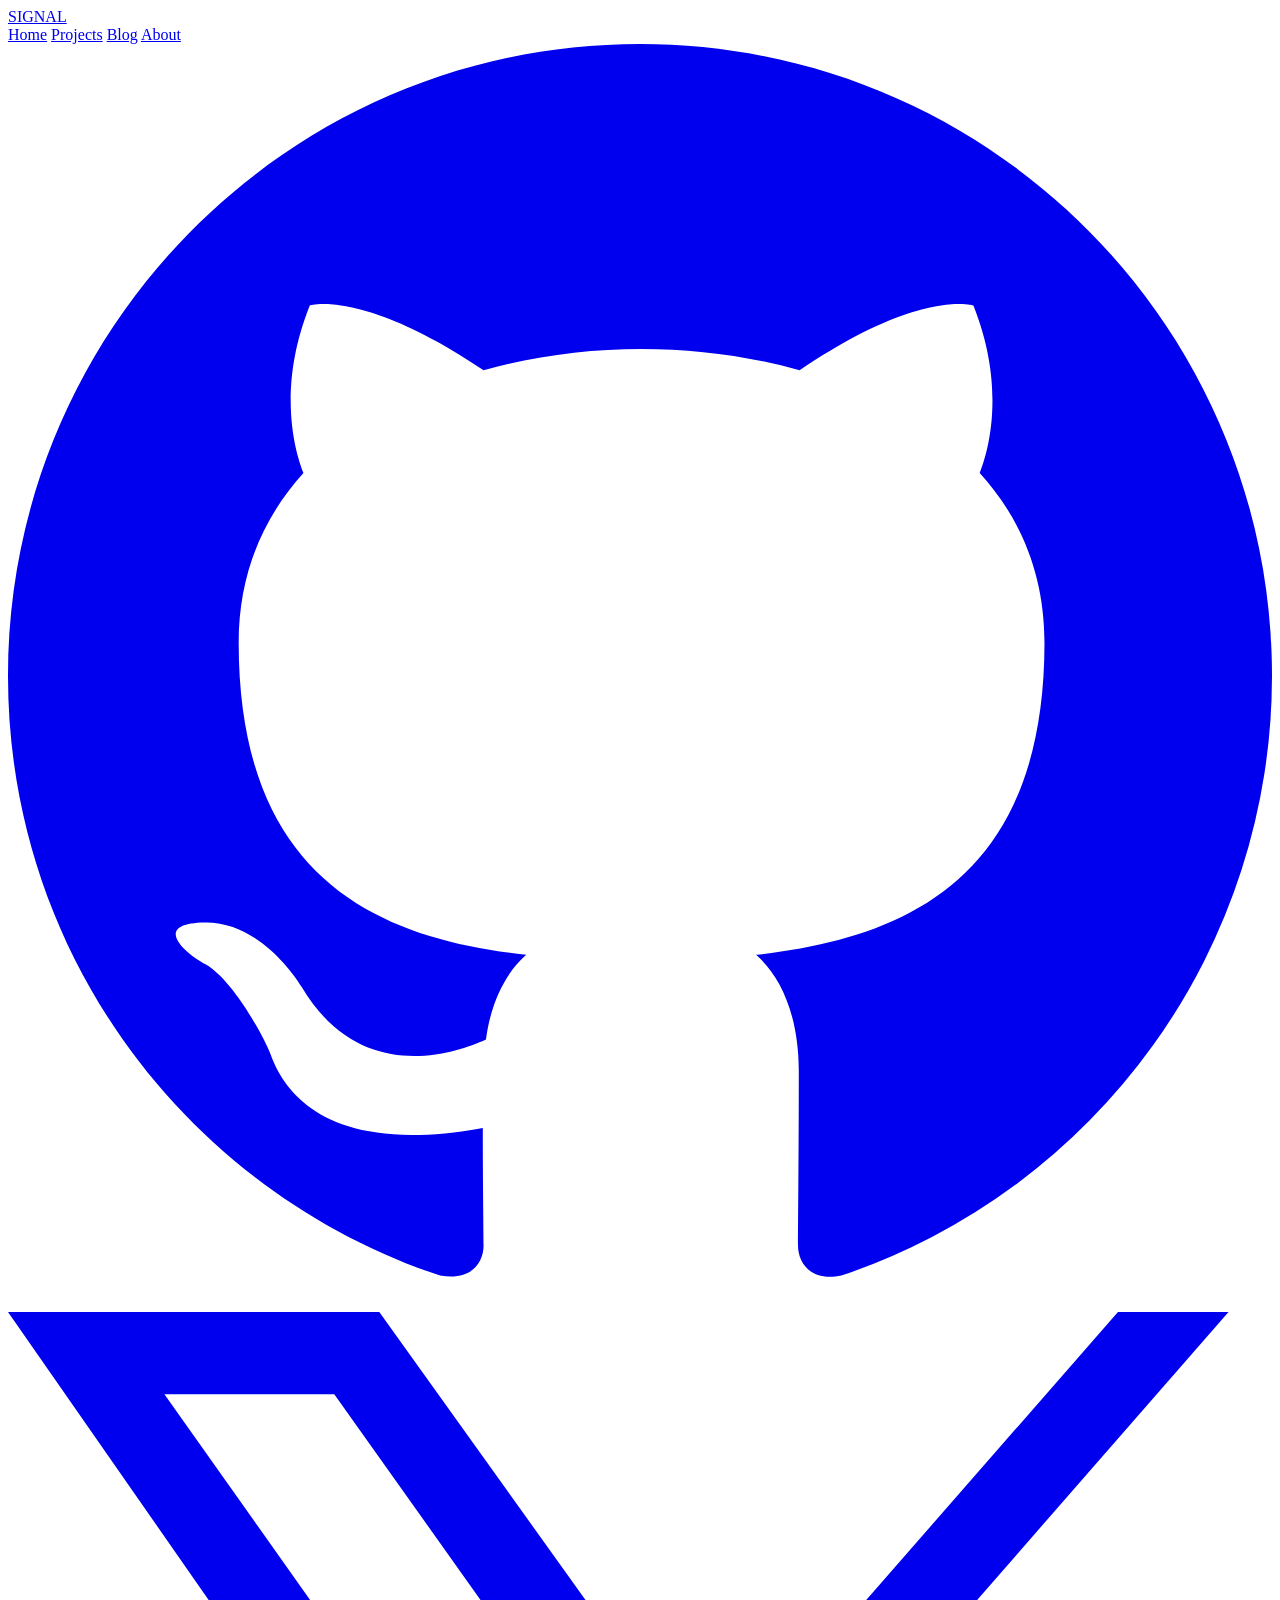
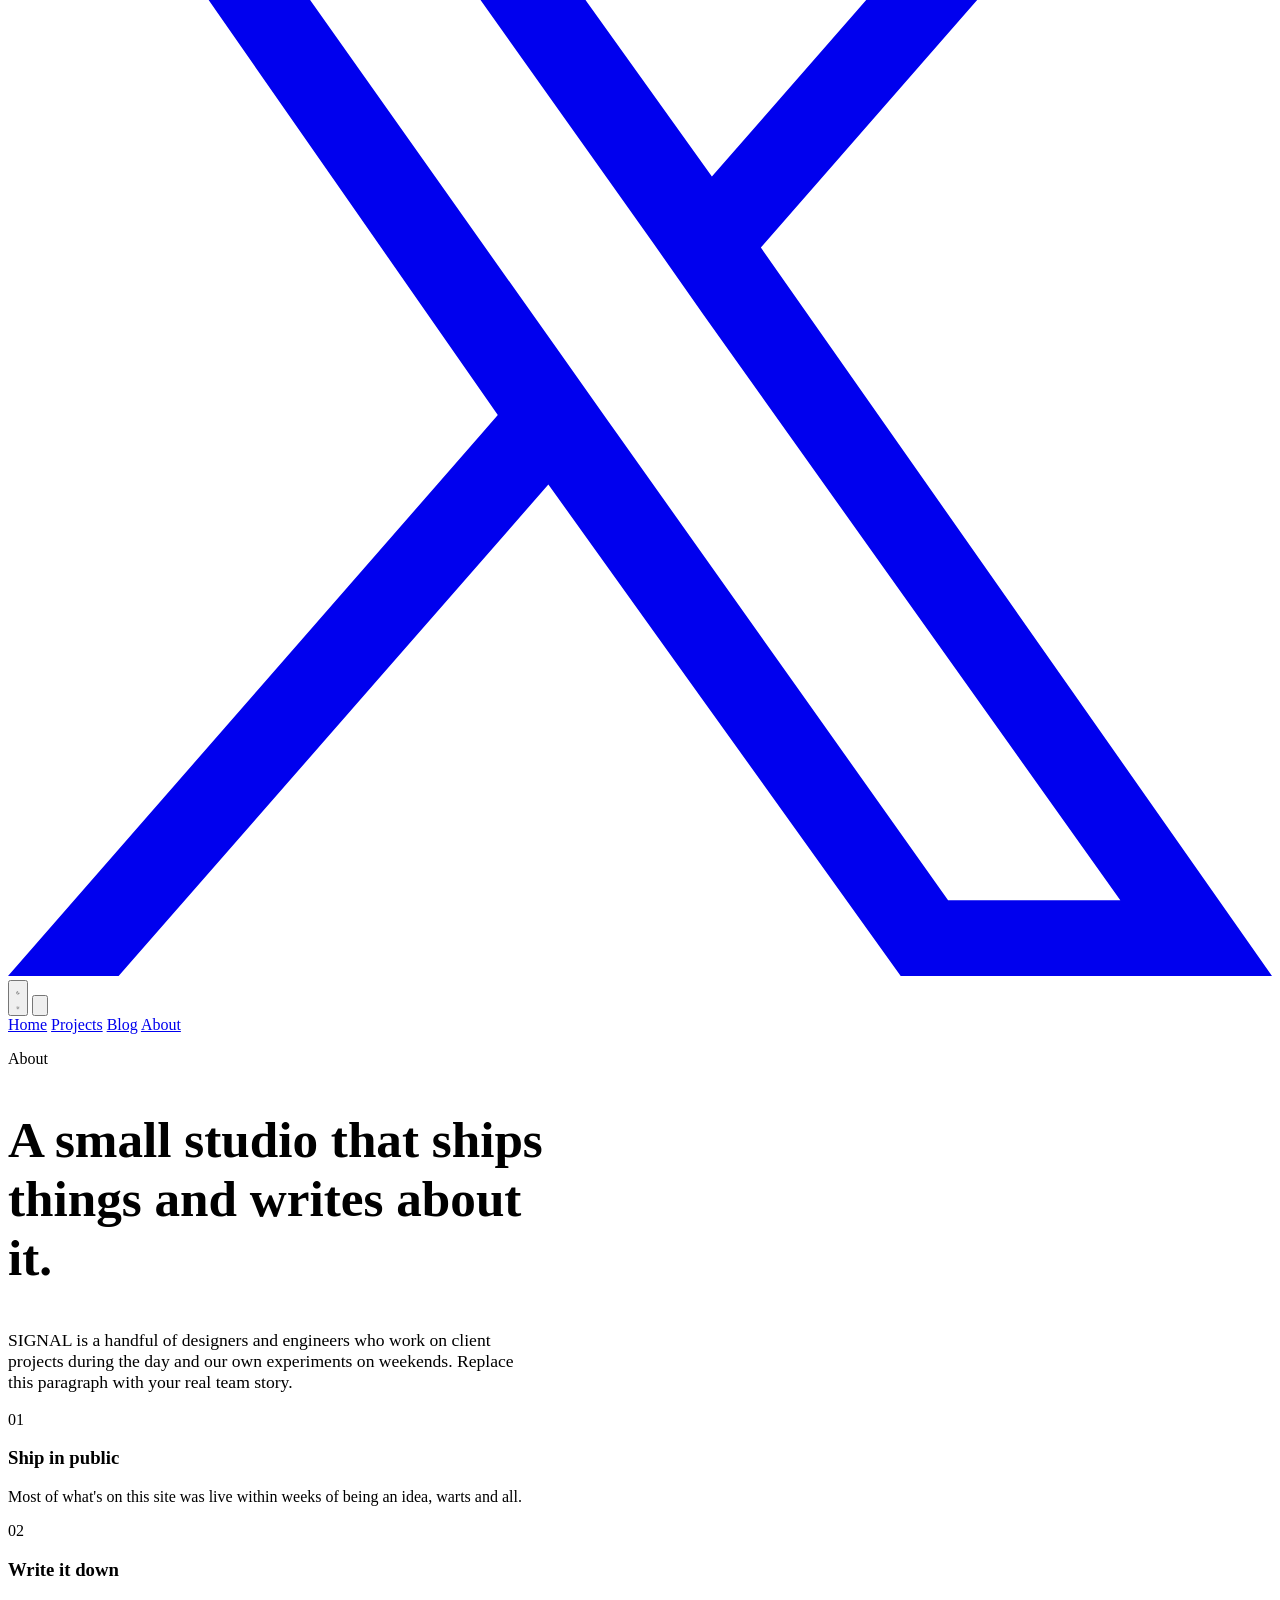
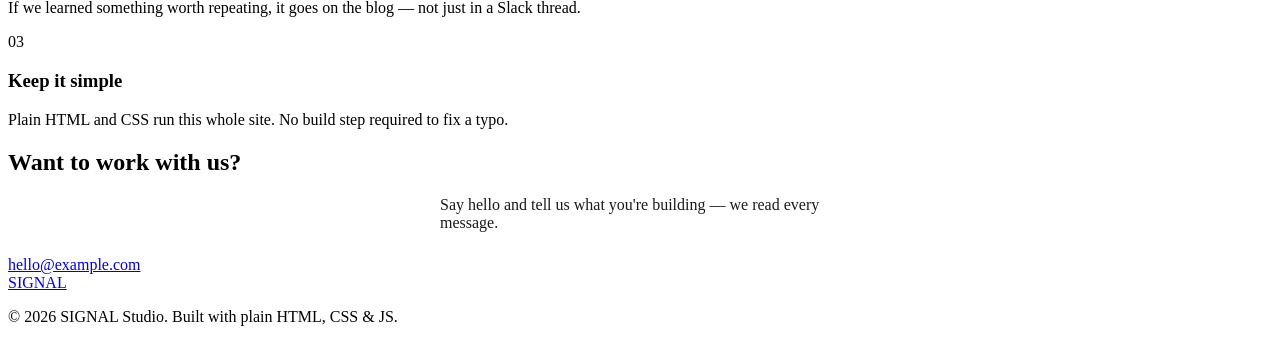
==== about.html @ 4577e715 "Add files via upload" ====
<!DOCTYPE html>
<html lang="en">
<head>
<meta charset="UTF-8">
<meta name="viewport" content="width=device-width, initial-scale=1.0">
<title>About — SIGNAL</title>
<meta name="description" content="About the SIGNAL studio team.">
<link rel="stylesheet" href="css/style.css">
</head>
<body>

<header class="topbar">
  <div class="topbar-inner">
    <a href="index.html" class="logo"><span class="dot"></span>SIGNAL</a>
    <nav class="nav-main">
      <a href="index.html">Home</a>
      <a href="projects.html">Projects</a>
      <a href="blog.html">Blog</a>
      <a href="about.html" class="active">About</a>
    </nav>
    <div class="topbar-right">
      <div class="socials">
        <a href="https://github.com/" aria-label="GitHub" target="_blank" rel="noopener">
          <svg viewBox="0 0 16 16" fill="currentColor"><path d="M8 0C3.58 0 0 3.58 0 8c0 3.54 2.29 6.53 5.47 7.59.4.07.55-.17.55-.38 0-.19-.01-.82-.01-1.49-2.01.37-2.53-.49-2.69-.94-.09-.23-.48-.94-.82-1.13-.28-.15-.68-.52-.01-.53.63-.01 1.08.58 1.23.82.72 1.21 1.87.87 2.33.66.07-.52.28-.87.51-1.07-1.78-.2-3.64-.89-3.64-3.95 0-.87.31-1.59.82-2.15-.08-.2-.36-1.02.08-2.12 0 0 .67-.21 2.2.82.64-.18 1.32-.27 2-.27.68 0 1.36.09 2 .27 1.53-1.04 2.2-.82 2.2-.82.44 1.1.16 1.92.08 2.12.51.56.82 1.27.82 2.15 0 3.07-1.87 3.75-3.65 3.95.29.25.54.73.54 1.48 0 1.07-.01 1.93-.01 2.2 0 .21.15.46.55.38A8.01 8.01 0 0 0 16 8c0-4.42-3.58-8-8-8z"/></svg>
        </a>
        <a href="https://twitter.com/" aria-label="X / Twitter" target="_blank" rel="noopener">
          <svg viewBox="0 0 16 16" fill="currentColor"><path d="M9.53 6.78 15.45 0h-1.4L8.91 5.88 4.7 0H0l6.2 8.9L0 16h1.4l5.44-6.22L11.3 16H16L9.53 6.78ZM7.6 8.98l-.63-.89L1.98 1.04h2.15l4.05 5.7.63.9 5.27 7.4H11.9L7.6 8.98Z"/></svg>
        </a>
      </div>
      <button class="theme-toggle" aria-label="Toggle dark mode">
        <svg class="moon" viewBox="0 0 24 24" fill="none" stroke="currentColor" stroke-width="2"><path d="M21 12.79A9 9 0 1 1 11.21 3 7 7 0 0 0 21 12.79z"/></svg>
        <svg class="sun" viewBox="0 0 24 24" fill="none" stroke="currentColor" stroke-width="2"><circle cx="12" cy="12" r="5"/><path d="M12 1v2M12 21v2M4.22 4.22l1.42 1.42M18.36 18.36l1.42 1.42M1 12h2M21 12h2M4.22 19.78l1.42-1.42M18.36 5.64l1.42-1.42"/></svg>
      </button>
      <button class="nav-toggle" aria-label="Open menu">
        <svg viewBox="0 0 24 24" fill="none" stroke="currentColor" stroke-width="2"><path d="M3 12h18M3 6h18M3 18h18"/></svg>
      </button>
    </div>
  </div>
  <nav class="mobile-menu">
    <a href="index.html">Home</a>
    <a href="projects.html">Projects</a>
    <a href="blog.html">Blog</a>
    <a href="about.html">About</a>
  </nav>
</header>

<section class="about-hero">
  <div class="wrap">
    <p class="eyebrow">About</p>
    <h1 style="font-size:clamp(2rem,4.5vw,3.2rem); max-width:22ch;">A small studio that ships things and writes about it.</h1>
    <p class="lead" style="color:var(--text-muted); font-size:1.1rem; max-width:60ch; margin-top:16px;">SIGNAL is a handful of designers and engineers who work on client projects during the day and our own experiments on weekends. Replace this paragraph with your real team story.</p>
  </div>
</section>

<section class="section" style="padding-top:0;">
  <div class="wrap">
    <div class="value-grid">
      <div class="value-card">
        <span class="num">01</span>
        <h3>Ship in public</h3>
        <p style="color:var(--text-muted);">Most of what's on this site was live within weeks of being an idea, warts and all.</p>
      </div>
      <div class="value-card">
        <span class="num">02</span>
        <h3>Write it down</h3>
        <p style="color:var(--text-muted);">If we learned something worth repeating, it goes on the blog — not just in a Slack thread.</p>
      </div>
      <div class="value-card">
        <span class="num">03</span>
        <h3>Keep it simple</h3>
        <p style="color:var(--text-muted);">Plain HTML and CSS run this whole site. No build step required to fix a typo.</p>
      </div>
    </div>
  </div>
</section>

<section class="section" style="padding-top:0;">
  <div class="wrap">
    <div class="contact-band">
      <h2>Want to work with us?</h2>
      <p style="opacity:.9; max-width:50ch; margin:0 auto 24px;">Say hello and tell us what you're building — we read every message.</p>
      <a href="mailto:hello@example.com" class="btn btn-ghost">hello@example.com</a>
    </div>
  </div>
</section>

<footer>
  <div class="wrap footer-inner">
    <a href="index.html" class="logo"><span class="dot"></span>SIGNAL</a>
    <p class="footer-note">© 2026 SIGNAL Studio. Built with plain HTML, CSS &amp; JS.</p>
  </div>
</footer>

<script src="js/main.js"></script>
</body>
</html>
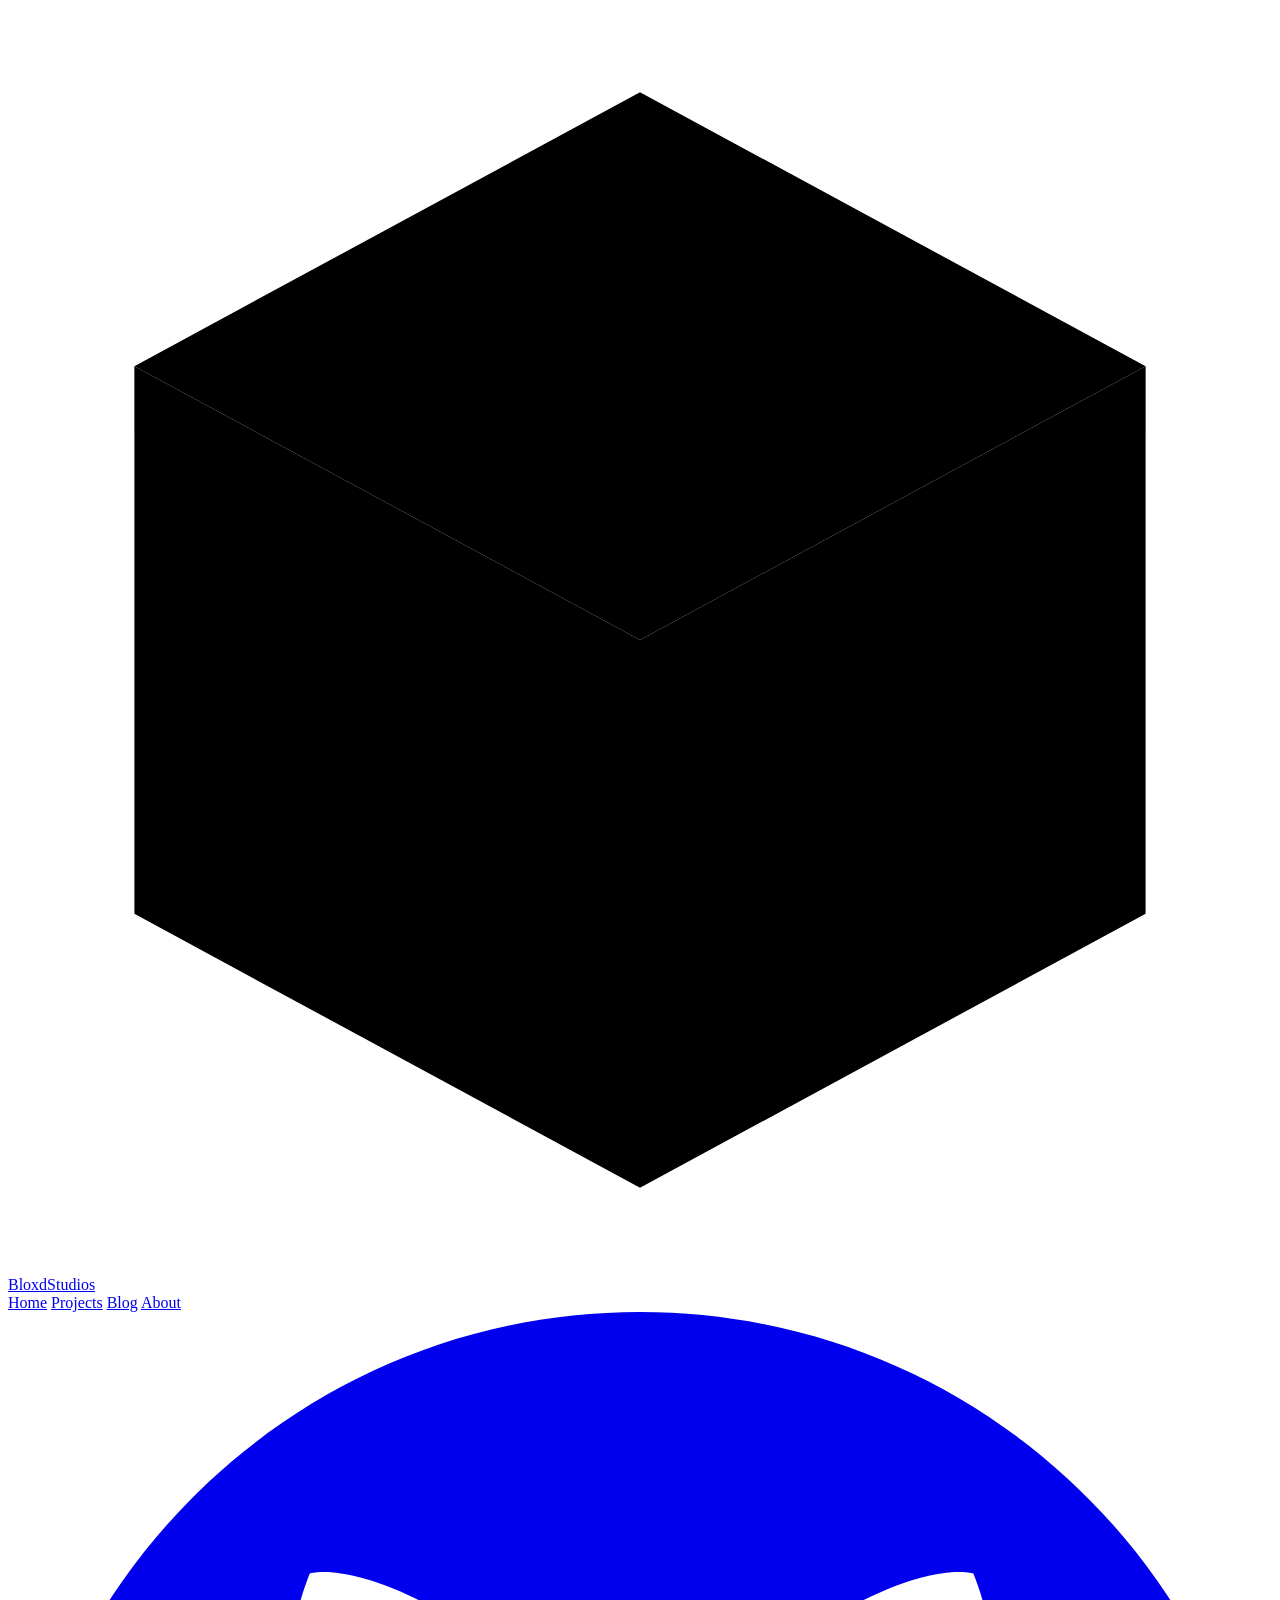
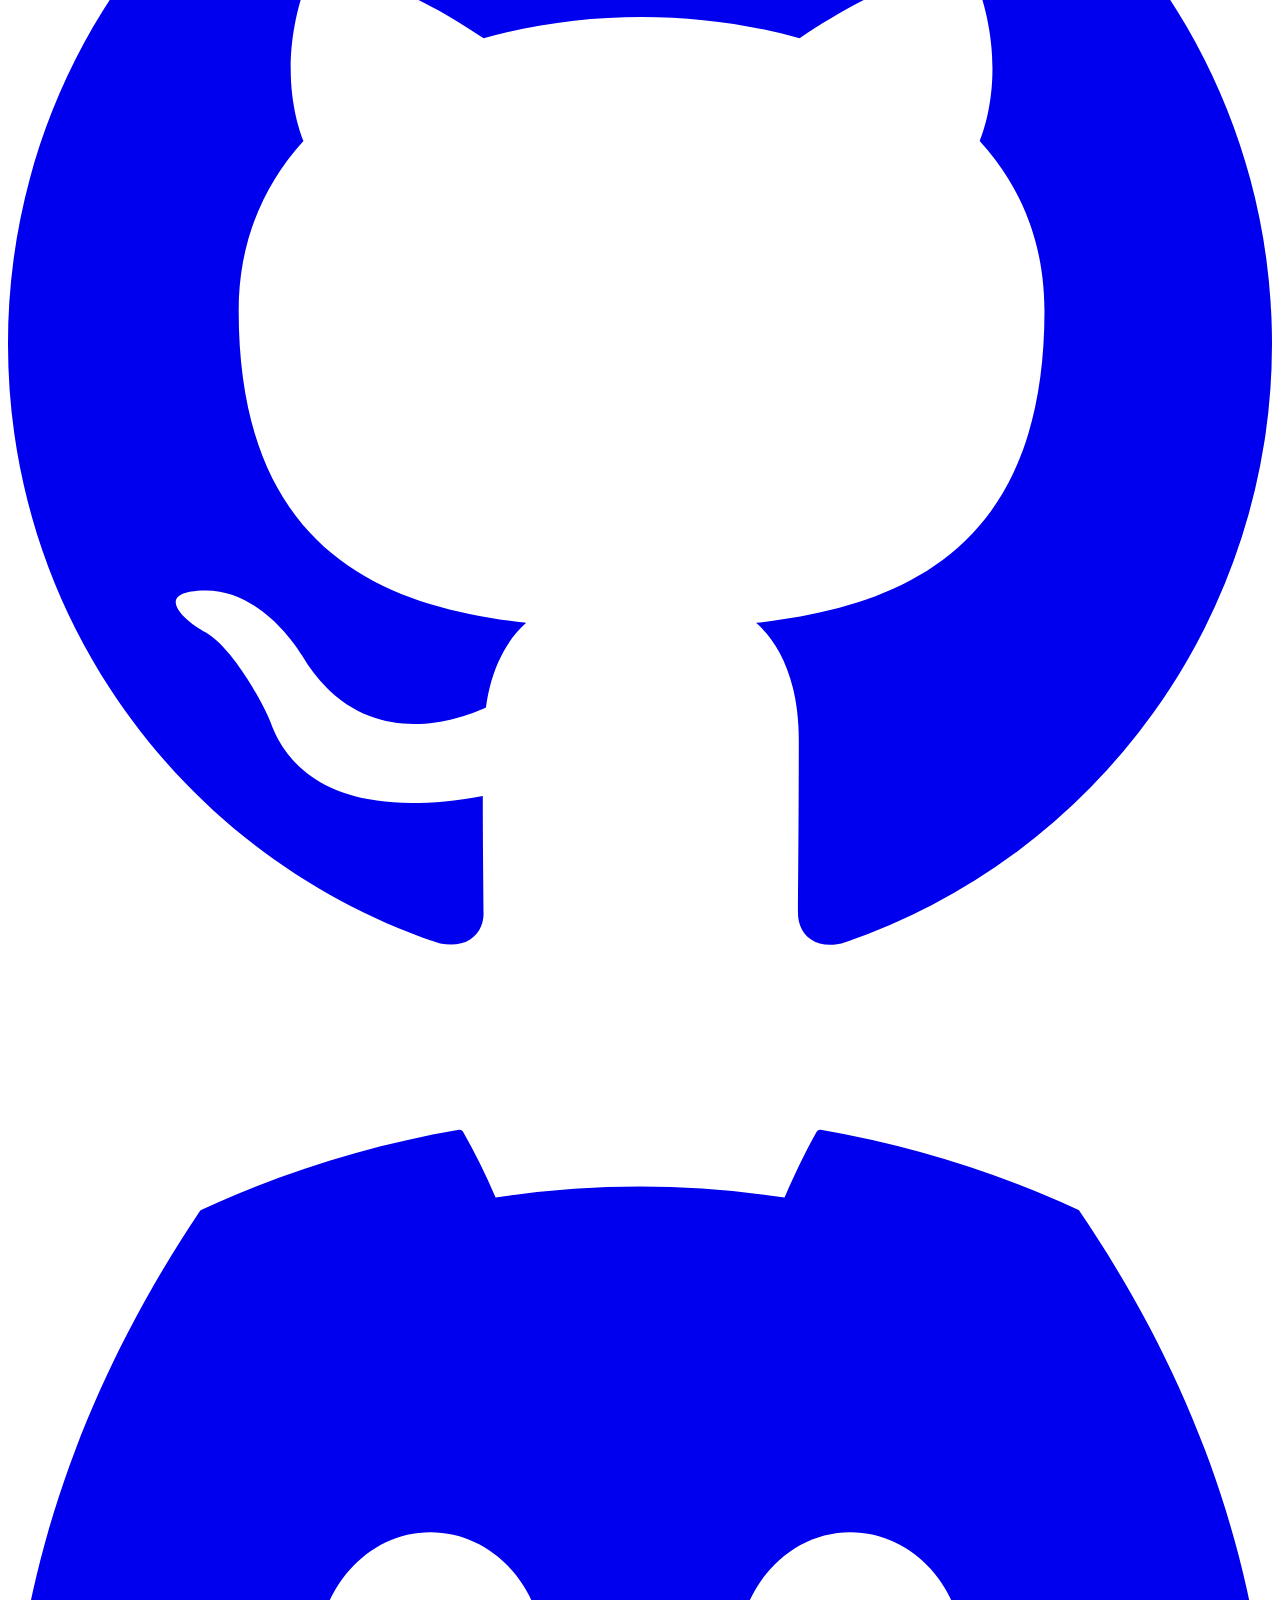
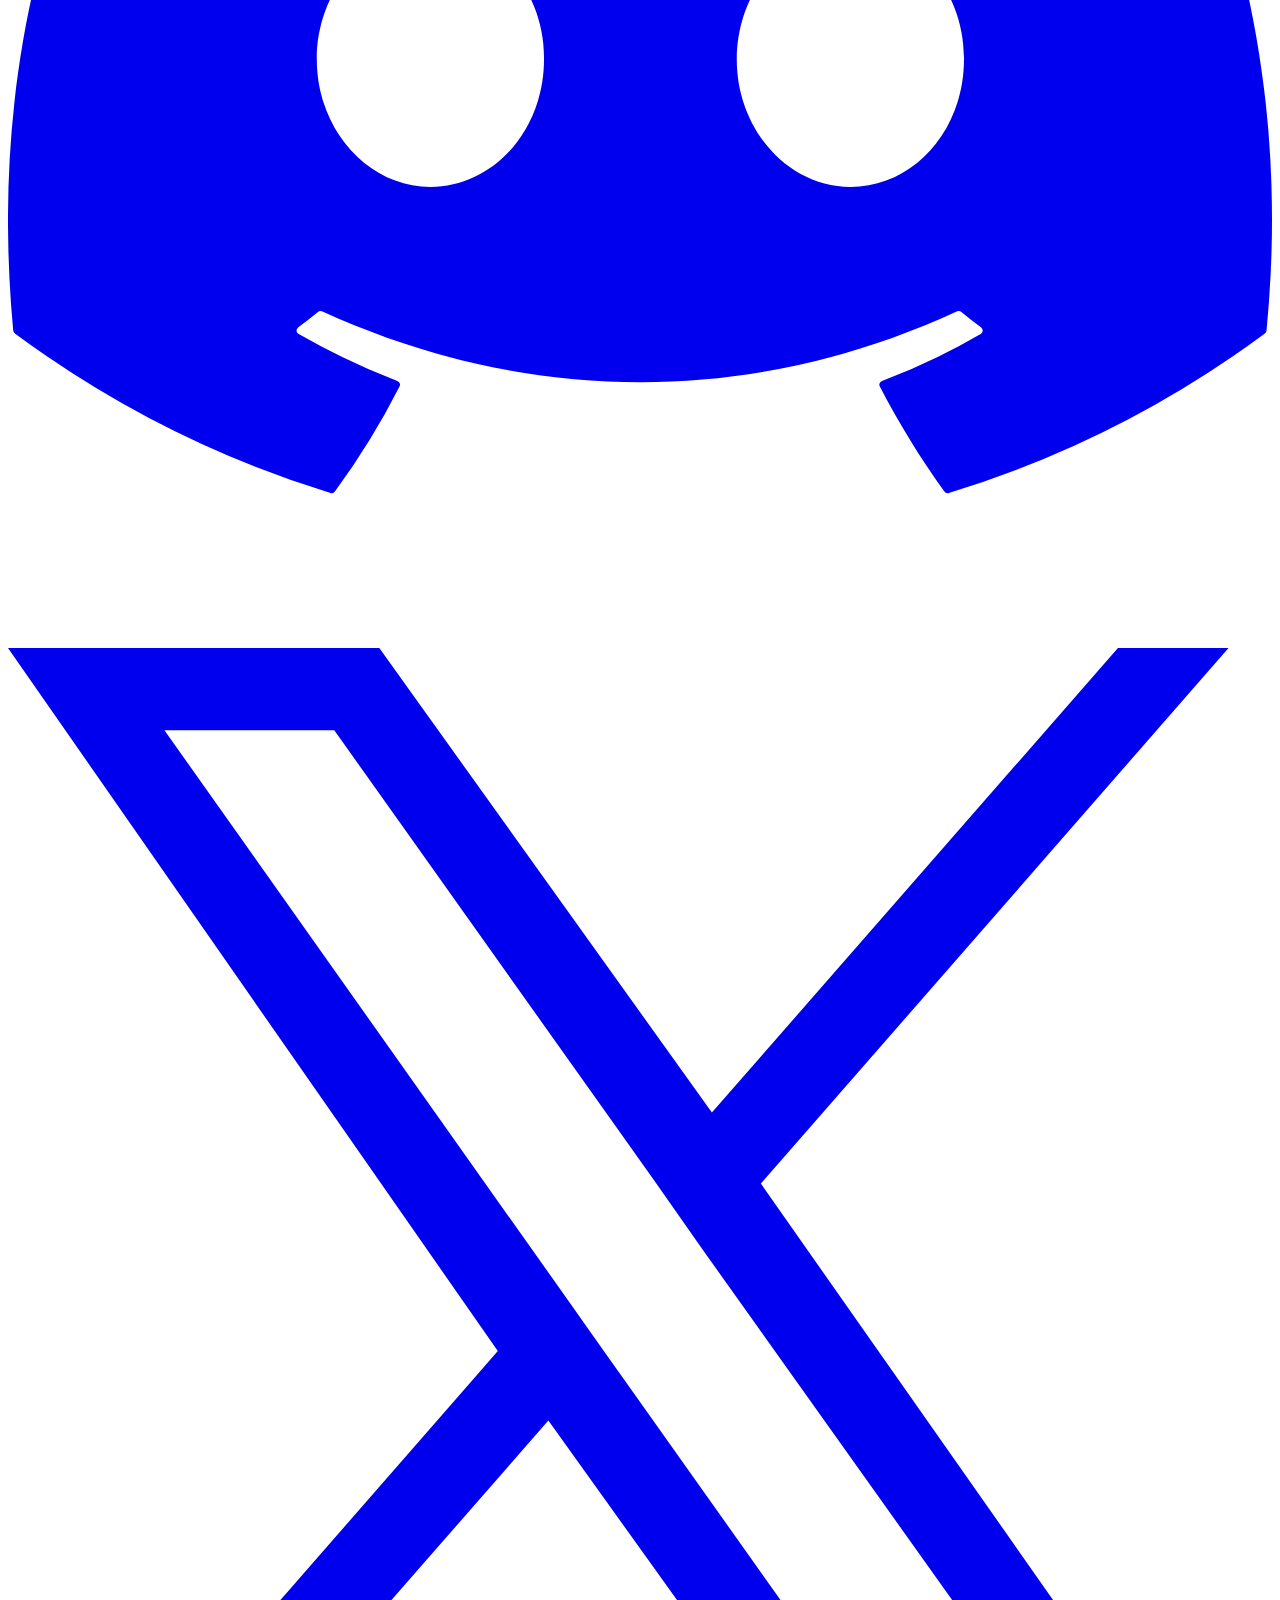
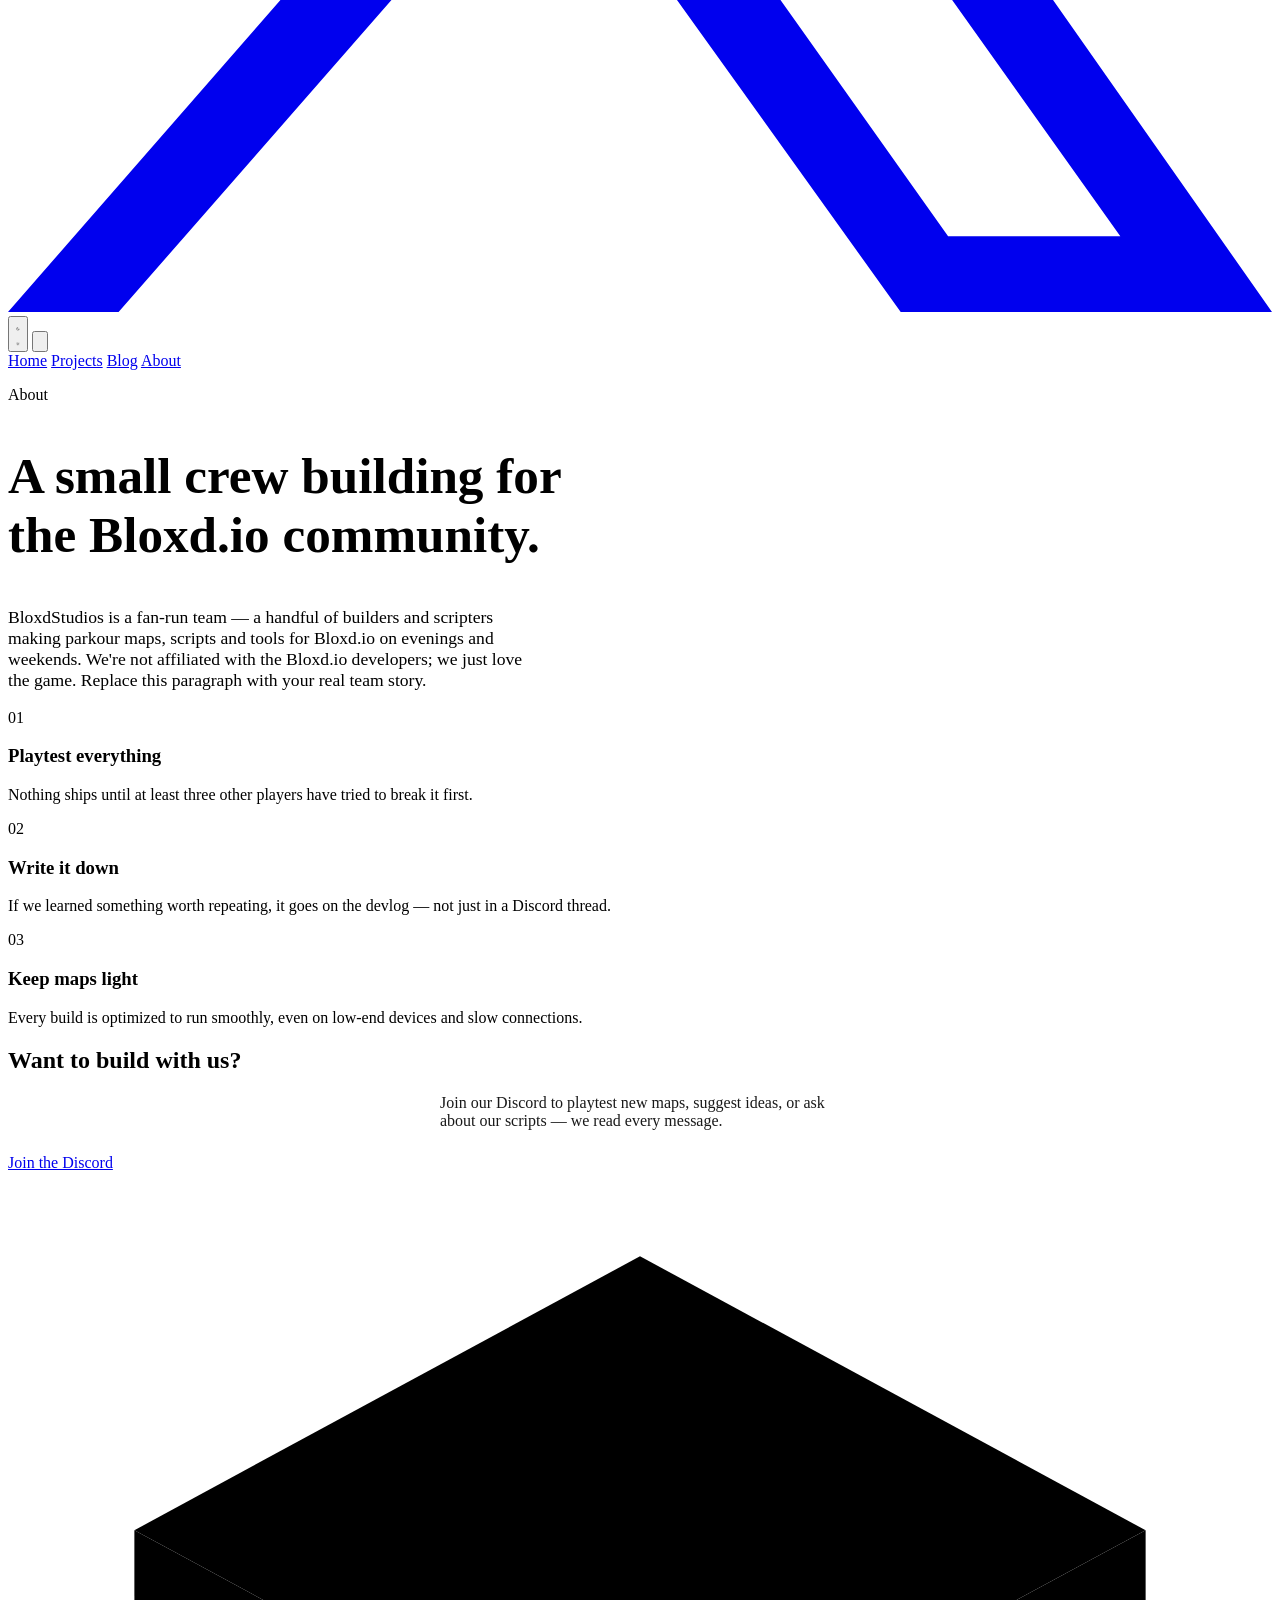
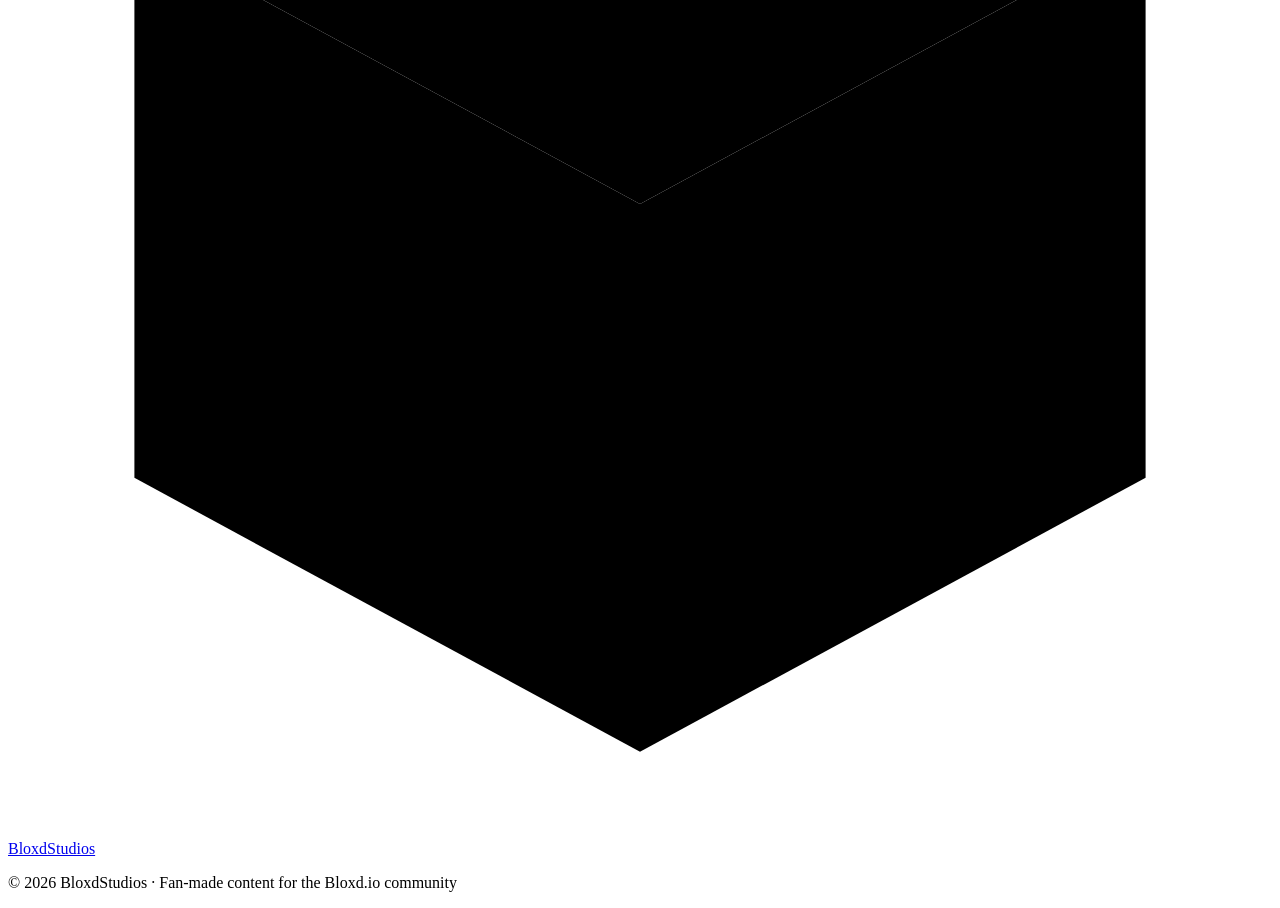
==== commit 7a7bc69f: "Add files via upload" ====
--- a/about.html
+++ b/about.html
@@ -3,15 +3,15 @@
 <head>
 <meta charset="UTF-8">
 <meta name="viewport" content="width=device-width, initial-scale=1.0">
-<title>About — SIGNAL</title>
-<meta name="description" content="About the SIGNAL studio team.">
+<title>About — BloxdStudios</title>
+<meta name="description" content="About the BloxdStudios studio team.">
 <link rel="stylesheet" href="css/style.css">
 </head>
 <body>
 
 <header class="topbar">
   <div class="topbar-inner">
-    <a href="index.html" class="logo"><span class="dot"></span>SIGNAL</a>
+    <a href="index.html" class="logo"><svg class="logo-mark" viewBox="0 0 60 60" xmlns="http://www.w3.org/2000/svg"><polygon points="30,4 54,17 30,30 6,17" fill="var(--grass)"/><polygon points="6,17 30,30 30,56 6,43" fill="var(--grass-dark)"/><polygon points="54,17 30,30 30,56 54,43" fill="var(--sky)"/></svg>BloxdStudios</a>
     <nav class="nav-main">
       <a href="index.html">Home</a>
       <a href="projects.html">Projects</a>
@@ -22,6 +22,9 @@
       <div class="socials">
         <a href="https://github.com/" aria-label="GitHub" target="_blank" rel="noopener">
           <svg viewBox="0 0 16 16" fill="currentColor"><path d="M8 0C3.58 0 0 3.58 0 8c0 3.54 2.29 6.53 5.47 7.59.4.07.55-.17.55-.38 0-.19-.01-.82-.01-1.49-2.01.37-2.53-.49-2.69-.94-.09-.23-.48-.94-.82-1.13-.28-.15-.68-.52-.01-.53.63-.01 1.08.58 1.23.82.72 1.21 1.87.87 2.33.66.07-.52.28-.87.51-1.07-1.78-.2-3.64-.89-3.64-3.95 0-.87.31-1.59.82-2.15-.08-.2-.36-1.02.08-2.12 0 0 .67-.21 2.2.82.64-.18 1.32-.27 2-.27.68 0 1.36.09 2 .27 1.53-1.04 2.2-.82 2.2-.82.44 1.1.16 1.92.08 2.12.51.56.82 1.27.82 2.15 0 3.07-1.87 3.75-3.65 3.95.29.25.54.73.54 1.48 0 1.07-.01 1.93-.01 2.2 0 .21.15.46.55.38A8.01 8.01 0 0 0 16 8c0-4.42-3.58-8-8-8z"/></svg>
+        </a>
+        <a href="https://discord.gg/" aria-label="Discord" target="_blank" rel="noopener">
+          <svg viewBox="0 0 16 16" fill="currentColor"><path d="M13.545 2.907a13.2 13.2 0 0 0-3.257-1.011.05.05 0 0 0-.052.025c-.141.25-.297.577-.406.833a12.2 12.2 0 0 0-3.658 0 8 8 0 0 0-.412-.833.05.05 0 0 0-.052-.025c-1.125.194-2.22.534-3.257 1.011a.04.04 0 0 0-.021.018C.356 6.024-.213 9.047.066 12.032q.003.022.021.037a13.3 13.3 0 0 0 3.995 2.02.05.05 0 0 0 .056-.019q.463-.63.818-1.329a.05.05 0 0 0-.01-.059l-.018-.011a9 9 0 0 1-1.248-.595.05.05 0 0 1-.02-.066l.015-.019q.127-.095.248-.195a.05.05 0 0 1 .051-.007c2.619 1.196 5.454 1.196 8.041 0a.05.05 0 0 1 .053.007q.121.1.248.195a.05.05 0 0 1-.004.085 8 8 0 0 1-1.249.594.05.05 0 0 0-.03.03.05.05 0 0 0 .003.041c.24.465.515.909.817 1.329a.05.05 0 0 0 .056.019 13.2 13.2 0 0 0 4.001-2.02.05.05 0 0 0 .021-.037c.334-3.451-.559-6.449-2.366-9.106a.03.03 0 0 0-.02-.019Zm-8.198 7.307c-.789 0-1.438-.724-1.438-1.612s.637-1.613 1.438-1.613c.807 0 1.45.73 1.438 1.613 0 .888-.637 1.612-1.438 1.612m5.316 0c-.788 0-1.438-.724-1.438-1.612s.637-1.613 1.438-1.613c.807 0 1.451.73 1.438 1.613 0 .888-.63 1.612-1.438 1.612"/></svg>
         </a>
         <a href="https://twitter.com/" aria-label="X / Twitter" target="_blank" rel="noopener">
           <svg viewBox="0 0 16 16" fill="currentColor"><path d="M9.53 6.78 15.45 0h-1.4L8.91 5.88 4.7 0H0l6.2 8.9L0 16h1.4l5.44-6.22L11.3 16H16L9.53 6.78ZM7.6 8.98l-.63-.89L1.98 1.04h2.15l4.05 5.7.63.9 5.27 7.4H11.9L7.6 8.98Z"/></svg>
@@ -47,8 +50,8 @@
 <section class="about-hero">
   <div class="wrap">
     <p class="eyebrow">About</p>
-    <h1 style="font-size:clamp(2rem,4.5vw,3.2rem); max-width:22ch;">A small studio that ships things and writes about it.</h1>
-    <p class="lead" style="color:var(--text-muted); font-size:1.1rem; max-width:60ch; margin-top:16px;">SIGNAL is a handful of designers and engineers who work on client projects during the day and our own experiments on weekends. Replace this paragraph with your real team story.</p>
+    <h1 style="font-size:clamp(2rem,4.5vw,3.2rem); max-width:22ch;">A small crew building for the Bloxd.io community.</h1>
+    <p class="lead" style="color:var(--text-muted); font-size:1.1rem; max-width:60ch; margin-top:16px;">BloxdStudios is a fan-run team — a handful of builders and scripters making parkour maps, scripts and tools for Bloxd.io on evenings and weekends. We're not affiliated with the Bloxd.io developers; we just love the game. Replace this paragraph with your real team story.</p>
   </div>
 </section>
 
@@ -57,18 +60,18 @@
     <div class="value-grid">
       <div class="value-card">
         <span class="num">01</span>
-        <h3>Ship in public</h3>
-        <p style="color:var(--text-muted);">Most of what's on this site was live within weeks of being an idea, warts and all.</p>
+        <h3>Playtest everything</h3>
+        <p style="color:var(--text-muted);">Nothing ships until at least three other players have tried to break it first.</p>
       </div>
       <div class="value-card">
         <span class="num">02</span>
         <h3>Write it down</h3>
-        <p style="color:var(--text-muted);">If we learned something worth repeating, it goes on the blog — not just in a Slack thread.</p>
+        <p style="color:var(--text-muted);">If we learned something worth repeating, it goes on the devlog — not just in a Discord thread.</p>
       </div>
       <div class="value-card">
         <span class="num">03</span>
-        <h3>Keep it simple</h3>
-        <p style="color:var(--text-muted);">Plain HTML and CSS run this whole site. No build step required to fix a typo.</p>
+        <h3>Keep maps light</h3>
+        <p style="color:var(--text-muted);">Every build is optimized to run smoothly, even on low-end devices and slow connections.</p>
       </div>
     </div>
   </div>
@@ -77,17 +80,17 @@
 <section class="section" style="padding-top:0;">
   <div class="wrap">
     <div class="contact-band">
-      <h2>Want to work with us?</h2>
-      <p style="opacity:.9; max-width:50ch; margin:0 auto 24px;">Say hello and tell us what you're building — we read every message.</p>
-      <a href="mailto:hello@example.com" class="btn btn-ghost">hello@example.com</a>
+      <h2>Want to build with us?</h2>
+      <p style="opacity:.9; max-width:50ch; margin:0 auto 24px;">Join our Discord to playtest new maps, suggest ideas, or ask about our scripts — we read every message.</p>
+      <a href="https://discord.gg/" class="btn btn-ghost" target="_blank" rel="noopener">Join the Discord</a>
     </div>
   </div>
 </section>
 
 <footer>
   <div class="wrap footer-inner">
-    <a href="index.html" class="logo"><span class="dot"></span>SIGNAL</a>
-    <p class="footer-note">© 2026 SIGNAL Studio. Built with plain HTML, CSS &amp; JS.</p>
+    <a href="index.html" class="logo"><svg class="logo-mark" viewBox="0 0 60 60" xmlns="http://www.w3.org/2000/svg"><polygon points="30,4 54,17 30,30 6,17" fill="var(--grass)"/><polygon points="6,17 30,30 30,56 6,43" fill="var(--grass-dark)"/><polygon points="54,17 30,30 30,56 54,43" fill="var(--sky)"/></svg>BloxdStudios</a>
+    <p class="footer-note">© 2026 BloxdStudios · Fan-made content for the Bloxd.io community</p>
   </div>
 </footer>
 
